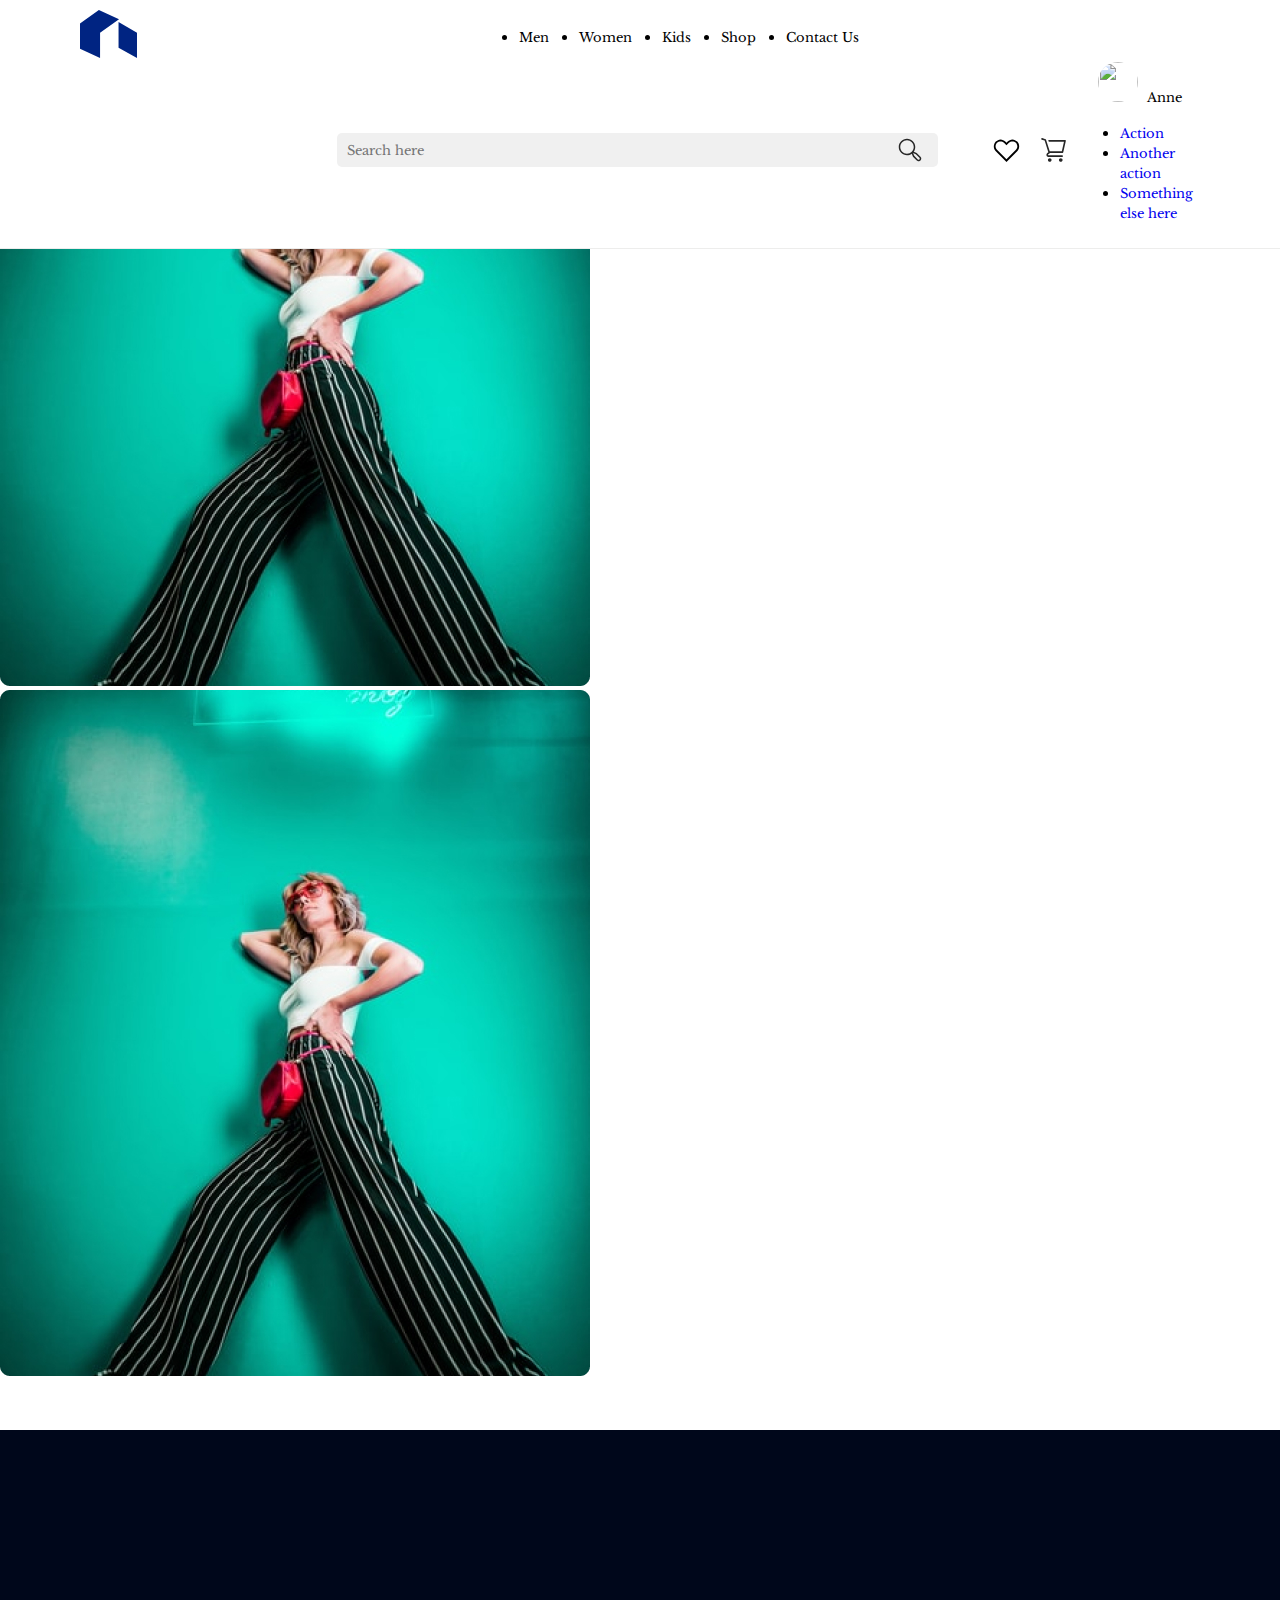
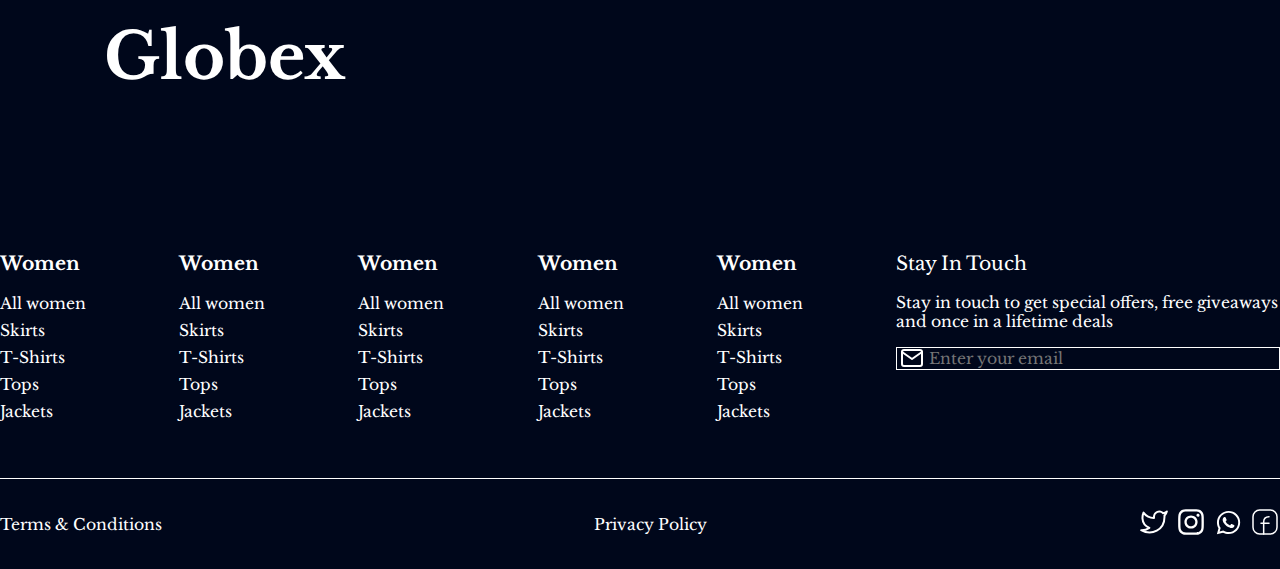
==== product-detail.html @ e5cd218c "product-details" ====
<!DOCTYPE html>
<html lang="en">

<head>
    <meta charset="UTF-8">
    <meta name="viewport" content="width=device-width, initial-scale=1.0">
    <title>K E-Commerce</title>
    <link rel="shortcut icon" href="" type="image/x-icon">
    <link rel="stylesheet" href="assets/css/style.css">
    <link href="https://cdn.jsdelivr.net/npm/bootstrap@5.0.2/dist/css/bootstrap.min.css" rel="stylesheet"
        integrity="sha384-EVSTQN3/azprG1Anm3QDgpJLIm9Nao0Yz1ztcQTwFspd3yD65VohhpuuCOmLASjC" crossorigin="anonymous">
    <link rel="stylesheet" href="https://cdn.jsdelivr.net/npm/swiper@11/swiper-bundle.min.css" />
</head>

<body>

    <!-- WRAPPER -->
    <div class="wrapper" id="wrapper">
        <!-- NAVBAR -->
        <header class="header">
            <div class="container-fluid">
                <div class="row">
                    <!-- LEFT COL -->
                    <div class="col-6 col-md-6 left-col">
                        <a href="/" class="logo">
                            <img src="assets/images/Logo.svg" alt="">
                        </a>
                        <nav class="navigation">
                            <ul class="navbar-nav">
                                <li class="nav-item">
                                    <a href="" class="nav-link active">Men</a>
                                </li>
                                <li class="nav-item">
                                    <a href="" class="nav-link active">Women</a>
                                </li>
                                <li class="nav-item">
                                    <a href="" class="nav-link active">Kids</a>
                                </li>
                                <li class="nav-item">
                                    <a href="" class="nav-link active">Shop</a>
                                </li>
                                <li class="nav-item">
                                    <a href="" class="nav-link active">Contact Us</a>
                                </li>
                            </ul>
                        </nav>
                    </div>

                    <!-- RIGHT COL -->
                    <div class="col-6 col-md-6 right-col">
                        <!-- SEARCH -->
                        <div class="search-panel">
                            <div class="input-box">
                                <input type="search" placeholder="Search here" name="search" id="search">
                                <button class="btn-search">
                                    <img src="assets/images/Search-icon.svg" class="img-fluid w-100" alt="">
                                </button>
                            </div>
                        </div>

                        <div class="account-nav">
                            <button class="wishlist-btn">
                                <img src="assets/images/Heart-icon.svg" class="img-fluid w-100" alt="">
                            </button>
                            <button class="cart-btn">
                                <img src="assets/images/Cart-icon.svg" class="img-fluid w-100" alt="">
                            </button>
                            <div class="dropdown">
                                <button class="btn btn-secondary dropdown-toggle" type="button" id="dropdownMenuButton1"
                                    data-bs-toggle="dropdown" aria-expanded="false">
                                    <img src="https://i.pravatar.cc/300" class="img-fluid" alt="">
                                    <span>Anne</span>
                                </button>
                                <ul class="dropdown-menu" aria-labelledby="dropdownMenuButton1">
                                    <li><a class="dropdown-item" href="#">Action</a></li>
                                    <li><a class="dropdown-item" href="#">Another action</a></li>
                                    <li><a class="dropdown-item" href="#">Something else here</a></li>
                                </ul>
                            </div>
                        </div>
                    </div>
                </div>
            </div>
        </header>     

        <!-- PRODUCT SECTION -->
         <section class="product-info page-section">
            <div class="container-fluid">
                <div class="row product-row">
                    <div class="col-md-6 grid-col">
                      <div class="row">
                        <div class="col-md-1">
                            <div class="product-image-slider swiper">
                                <div class="swiper-wrapper">
                                    <!-- SLIDES -->
                                     <div class="swiper-slide">
                                        <img src="assets/images/grid5.jpg" alt="">
                                     </div>
                                     <!-- SLIDES -->
                                     <div class="swiper-slide">
                                        <img src="assets/images/grid5.jpg" alt="">
                                     </div>
                                     <!-- SLIDES -->
                                     <div class="swiper-slide">
                                        <img src="assets/images/grid5.jpg" alt="">
                                     </div>
                                     <!-- SLIDES -->
                                     <div class="swiper-slide">
                                        <img src="assets/images/grid5.jpg" alt="">
                                     </div>
                                     <!-- SLIDES -->
                                     <div class="swiper-slide">
                                        <img src="assets/images/grid5.jpg" alt="">
                                     </div>
                                     
                                </div>
                            </div>
                        </div>
                        <div class="col-md-11">
                            
                            <div class="preview-image">
                                <img src="assets/images/grid5.jpg" alt="">
                            </div> 
                        </div>
                      </div>
                    </div>
                    <div class="col-md-6 product-disc">
                        
                    </div>
                </div>
            </div>
         </section>

        <!-- FOOTER -->
        <footer class="footer">
        <div class="container-fluid">
            <div class="row logo-row">
                <div class="logo-block">
                    <img src="assets/images/logo.svg" alt="" class="logo" >
                    <h5 class="brand-name">
                        Globex
                    </h5>
                </div>
            </div>
            <div class="row footer-menu">
                <!-- MENU ITEM -->
                <div class="menu-item">
                    <p class="third__heading">
                        Women
                    </p>
                    <ul class="menu-list">
                        <li><a href="" class="menu-link para">All women</a></li>
                        <li><a href="" class="menu-link para">Skirts</a></li>
                        <li><a href="" class="menu-link para">T-Shirts</a></li>
                        <li><a href="" class="menu-link para">Tops</a></li>
                        <li><a href="" class="menu-link para">Jackets</a></li>
                    </ul>
                </div>
                <!-- MENU ITEM -->
                <div class="menu-item">
                    <p class="third__heading">
                        Women
                    </p>
                    <ul class="menu-list">
                        <li><a href="" class="menu-link para">All women</a></li>
                        <li><a href="" class="menu-link para">Skirts</a></li>
                        <li><a href="" class="menu-link para">T-Shirts</a></li>
                        <li><a href="" class="menu-link para">Tops</a></li>
                        <li><a href="" class="menu-link para">Jackets</a></li>
                    </ul>
                </div>
                <!-- MENU ITEM -->
                <div class="menu-item">
                    <p class="third__heading">
                        Women
                    </p>
                    <ul class="menu-list">
                        <li><a href="" class="menu-link para">All women</a></li>
                        <li><a href="" class="menu-link para">Skirts</a></li>
                        <li><a href="" class="menu-link para">T-Shirts</a></li>
                        <li><a href="" class="menu-link para">Tops</a></li>
                        <li><a href="" class="menu-link para">Jackets</a></li>
                    </ul>
                </div>
                <!-- MENU ITEM -->
                <div class="menu-item">
                    <p class="third__heading">
                        Women
                    </p>
                    <ul class="menu-list">
                        <li><a href="" class="menu-link para">All women</a></li>
                        <li><a href="" class="menu-link para">Skirts</a></li>
                        <li><a href="" class="menu-link para">T-Shirts</a></li>
                        <li><a href="" class="menu-link para">Tops</a></li>
                        <li><a href="" class="menu-link para">Jackets</a></li>
                    </ul>
                </div>
                <!-- MENU ITEM -->
                <div class="menu-item">
                    <p class="third__heading">
                        Women
                    </p>
                    <ul class="menu-list">
                        <li><a href="" class="menu-link para">All women</a></li>
                        <li><a href="" class="menu-link para">Skirts</a></li>
                        <li><a href="" class="menu-link para">T-Shirts</a></li>
                        <li><a href="" class="menu-link para">Tops</a></li>
                        <li><a href="" class="menu-link para">Jackets</a></li>
                    </ul>
                </div>
                <!-- MENU ITEM -->
                <div class="get-in-touch">
                    <p class="third__heading">Stay In Touch</p>
                    <p class="para">Stay in touch to get special offers, free giveaways and once in a lifetime deals</p>
                    <form id="subscribe" class="subscribe">
                        <div class="form-group">
                            <div class="icon">
                                <svg width="22" height="18" viewBox="0 0 22 18" fill="none" xmlns="http://www.w3.org/2000/svg">
                                    <path d="M3 1H19C20.1 1 21 1.9 21 3V15C21 16.1 20.1 17 19 17H3C1.9 17 1 16.1 1 15V3C1 1.9 1.9 1 3 1Z" stroke="white" stroke-width="2" stroke-linecap="round" stroke-linejoin="round"/>
                                    <path d="M21 3L11 10L1 3" stroke="white" stroke-width="2" stroke-linecap="round" stroke-linejoin="round"/>
                                </svg>                                        
                            </div>
                            <input type="email" name="email" class="form-control" id="email" placeholder="Enter your email">
                        </div>
                    </form>
                </div>
            </div>

            <!-- SUB FOOTER -->
            <div class="row sub_footer">
                <div class="col-md-8 offset-md-2">
                    <p class="para"><a href="http://" target="_blank" rel="noopener noreferrer">Terms & Conditions</a></p>
                    <p class="para"><a href="http://" target="_blank" rel="noopener noreferrer">Privacy Policy</a></p>
                    <ul class="social-links">
                        <li>
                            <a href="">
                                <img src="assets/images/facebook.svg" alt="">
                            </a>
                        </li>
                        <li>
                            <a href="">
                                <img src="assets/images/instagram.svg" alt="">
                            </a>
                        </li>
                        <li>
                            <a href="">
                                <img src="assets/images/whatsapp.svg" alt="">
                            </a>
                        </li>
                        <li>
                            <a href="">
                                <img src="assets/images/twitter.svg" alt="">
                            </a>
                        </li>
                    </ul>
                </div>
            </div>
        </div>
        </footer>


    </div>

</body>
<script src="https://code.jquery.com/jquery-3.7.1.js" integrity="sha256-eKhayi8LEQwp4NKxN+CfCh+3qOVUtJn3QNZ0TciWLP4="
    crossorigin="anonymous"></script>
<script src="https://cdn.jsdelivr.net/npm/bootstrap@5.0.2/dist/js/bootstrap.bundle.min.js"
    integrity="sha384-MrcW6ZMFYlzcLA8Nl+NtUVF0sA7MsXsP1UyJoMp4YLEuNSfAP+JcXn/tWtIaxVXM"
    crossorigin="anonymous"></script>
<script src="https://cdn.jsdelivr.net/npm/swiper@11/swiper-bundle.min.js"></script>
<script src="assets/js/app.js"></script>

</html>
---- assets/css/style.css ----
@import url("https://fonts.googleapis.com/css2?family=Libre+Baskerville:ital,wght@0,400;0,700;1,400&family=Playfair+Display:ital,wght@0,400..900;1,400..900&display=swap");
:root {
  font-size: 100%;
  --step--2: clamp(0.5208rem, 0.4681rem + 0.2635vw, 0.8898rem);
  --step--1: clamp(0.625rem, 0.5618rem + 0.3162vw, 1.0677rem);
  --step-0: clamp(0.75rem, 0.6741rem + 0.3795vw, 1.2813rem);
  --step-1: clamp(0.9rem, 0.8089rem + 0.4554vw, 1.5375rem);
  --step-2: clamp(1.08rem, 0.9707rem + 0.5464vw, 1.845rem);
  --step-3: clamp(1.296rem, 1.1649rem + 0.6557vw, 2.214rem);
  --step-4: clamp(1.5552rem, 1.3978rem + 0.7869vw, 2.6568rem);
  --step-5: clamp(1.8662rem, 1.6774rem + 0.9442vw, 3.1882rem);
}

.btn-primary {
  background-color: transparent !important;
  border: 1px solid #000 !important;
  padding: 5px 15px !important;
  border-radius: 5px !important;
  margin-top: 30px !important;
  color: #000 !important;
  transition: all 0.3s ease-in-out !important;
}
.btn-primary:hover {
  background-color: #000 !important;
  color: #fff !important;
}

.heading {
  font-family: "Libre Baskerville", system-ui;
  font-size: var(--step-5);
}

.sub__heading {
  font-family: "Libre Baskerville", system-ui;
  font-size: var(--step-4);
}

.third__heading {
  font-family: "Libre Baskerville", system-ui;
  font-size: var(--step-1);
}

.para {
  font-family: "Libre Baskerville", system-ui;
  font-size: var(--step-0);
}

.small {
  font-family: "Libre Baskerville", system-ui;
  font-size: var(--step--2);
}

a {
  text-decoration: none;
}
a:hover {
  text-decoration: none;
}

button:focus {
  outline: none;
  box-shadow: none;
}

* {
  box-sizing: border-box;
}

body,
html {
  margin: 0;
  padding: 0;
  font-family: "Libre Baskerville", system-ui;
}

.wrapper {
  width: 100%;
}

.header {
  padding: 10px 5rem;
  border-bottom: 1px solid #ededec;
  position: fixed;
  top: 0;
  left: 0;
  z-index: 999999;
  width: 100%;
  background-color: #fff;
}
@media screen and (max-width: 768px) {
  .header {
    padding: 10px 0;
  }
}
.header .container-fluid .left-col {
  display: flex;
  align-items: center;
}
.header .container-fluid .left-col .logo {
  width: 57px;
  height: auto;
}
.header .container-fluid .left-col .navigation {
  width: 100%;
}
@media screen and (max-width: 1024px) {
  .header .container-fluid .left-col .navigation {
    display: none;
  }
}
.header .container-fluid .left-col .navigation .navbar-nav {
  display: flex;
  align-items: center;
  flex-direction: row;
  width: 100%;
  justify-content: center;
}
.header .container-fluid .left-col .navigation .navbar-nav .nav-item {
  text-align: center;
  margin: 0 15px;
}
.header .container-fluid .left-col .navigation .navbar-nav .nav-item .nav-link {
  color: #000;
  font-family: "Libre Baskerville", system-ui;
  font-size: var(--step--1);
  white-space: nowrap;
}
.header .container-fluid .right-col {
  display: flex;
  align-items: center;
  justify-content: flex-end;
}
.header .container-fluid .right-col .search-panel {
  display: flex;
  align-items: center;
  width: 100%;
  justify-content: flex-end;
  margin-right: 3rem;
}
@media screen and (max-width: 1024px) {
  .header .container-fluid .right-col .search-panel {
    display: none;
  }
}
.header .container-fluid .right-col .search-panel .input-box {
  display: flex;
  align-items: center;
  width: 70%;
  background-color: #F0F0F0;
  border: none;
  padding-right: 7px;
  border-radius: 5px;
}
.header .container-fluid .right-col .search-panel .input-box input[type=search] {
  height: auto;
  width: 100%;
  background-color: transparent;
  border: none;
  padding-left: 10px;
  font-family: "Libre Baskerville", system-ui;
  font-size: var(--step--1);
}
.header .container-fluid .right-col .search-panel .input-box input[type=search]:focus {
  outline: none;
  box-shadow: none;
}
.header .container-fluid .right-col .search-panel .input-box .btn-search {
  width: 40px;
  background-color: transparent;
  border: none;
  padding: 0;
  padding: 5px;
  display: flex;
  align-items: center;
}
.header .container-fluid .right-col .account-nav {
  display: flex;
  align-items: center;
  -moz-column-gap: 7px;
       column-gap: 7px;
}
.header .container-fluid .right-col .account-nav .wishlist-btn {
  display: flex;
  align-items: center;
  justify-content: center;
  background-color: transparent;
  border: none;
  width: 40px;
}
.header .container-fluid .right-col .account-nav .wishlist-btn img {
  width: 40px !important;
}
.header .container-fluid .right-col .account-nav .cart-btn {
  display: flex;
  align-items: center;
  justify-content: center;
  background-color: transparent;
  border: none;
  width: 40px;
}
.header .container-fluid .right-col .account-nav .cart-btn img {
  width: 40px !important;
}
.header .container-fluid .right-col .account-nav .dropdown .btn-secondary {
  background-color: transparent;
  padding: 0;
  min-width: 120px;
  border: none;
}
.header .container-fluid .right-col .account-nav .dropdown .btn-secondary:focus {
  outline: none;
  box-shadow: none;
}
.header .container-fluid .right-col .account-nav .dropdown .btn-secondary img {
  width: 40px;
  height: 40px;
  border-radius: 100%;
  margin-right: 5px;
}
.header .container-fluid .right-col .account-nav .dropdown .btn-secondary::after {
  color: #000;
}
.header .container-fluid .right-col .account-nav .dropdown .btn-secondary span {
  color: #000;
  font-family: "Libre Baskerville", system-ui;
  font-size: var(--step--1);
}
.header .container-fluid .right-col .account-nav .dropdown .dropdown-menu li .dropdown-item {
  font-family: "Libre Baskerville", system-ui;
  font-size: var(--step--1);
}
.header .container-fluid .right-col .account-nav .dropdown .dropdown-menu li .dropdown-item:hover {
  background-color: rgba(0, 0, 0, 0.1);
}
.header .container-fluid .right-col .account-nav .dropdown .dropdown-menu li .dropdown-item:focus {
  background-color: rgba(0, 0, 0, 0.1);
  color: #000;
}

.page-section {
  width: 100%;
  overflow-x: hidden;
}

.hero-banner {
  background-color: #fff;
  height: 100vh;
}
.hero-banner .row,
.hero-banner .col-12 {
  height: 100%;
}
.hero-banner .swiper {
  width: 100%;
  height: 100%;
  overflow: hidden;
}
.hero-banner .swiper .swiper-slide {
  width: 100%;
  height: 100%;
  display: flex;
  align-items: center;
  justify-content: center;
}
.hero-banner .hero-slider .swiper-slide {
  height: 95%;
}
@media screen and (max-width: 992px) {
  .hero-banner .hero-slider .swiper-slide {
    height: 50%;
  }
}
.hero-banner .hero-slider .swiper-slide .row {
  width: 100%;
}
.hero-banner .hero-slider .swiper-slide .left-col {
  padding: 0;
}
.hero-banner .hero-slider .swiper-slide .left-col img {
  width: 100%;
  height: 100%;
  -o-object-fit: cover;
     object-fit: cover;
  -o-object-position: center;
     object-position: center;
}
.hero-banner .hero-slider .swiper-slide .right-col {
  display: flex;
  align-items: center;
  justify-content: center;
  padding: 0;
  background-image: url("../images/hero-texture.jpg");
  background-size: cover;
  background-repeat: no-repeat;
}
.hero-banner .hero-slider .swiper-slide .right-col .content {
  text-align: center;
}
.hero-banner .hero-slider .swiper-slide .right-col .content h1 {
  font-size: calc(var(--step-5) * 2.5);
  font-family: "Playfair Display", system-ui;
  font-weight: bold;
}
.hero-banner .hero-slider .swiper-slide .right-col .content .explore-btn {
  background-color: transparent;
  border: 1px solid #000;
  padding: 5px 15px;
  border-radius: 5px;
  margin-top: 30px;
}
.hero-banner .hero-slider .swiper-pagination .swiper-pagination-bullet {
  opacity: 0.4;
}
.hero-banner .hero-slider .swiper-pagination .swiper-pagination-bullet-active {
  opacity: 1;
  background: #00071B;
  transform: scale(1.2);
}

.card-block-01,
.card-block-02,
.card-block-03,
.card-block-04,
.card-block-05 {
  width: 100%;
  max-width: 100%;
  overflow: hidden;
  border-radius: 10px;
  box-shadow: 0px 5px 12px 0px rgba(0, 0, 0, 0.28);
}
.card-block-01 .image-block,
.card-block-02 .image-block,
.card-block-03 .image-block,
.card-block-04 .image-block,
.card-block-05 .image-block {
  width: 100%;
  height: 250px;
  overflow: hidden;
  border-top-left-radius: 10px;
  border-top-right-radius: 10px;
}
.card-block-01 .image-block img,
.card-block-02 .image-block img,
.card-block-03 .image-block img,
.card-block-04 .image-block img,
.card-block-05 .image-block img {
  width: 100%;
  height: 100%;
  -o-object-fit: cover;
     object-fit: cover;
  -o-object-position: top;
     object-position: top;
}
.card-block-01 .content-block,
.card-block-02 .content-block,
.card-block-03 .content-block,
.card-block-04 .content-block,
.card-block-05 .content-block {
  background: #fff;
  padding: 15px 20px;
}
.card-block-01 .content-block .third__heading,
.card-block-02 .content-block .third__heading,
.card-block-03 .content-block .third__heading,
.card-block-04 .content-block .third__heading,
.card-block-05 .content-block .third__heading {
  margin: 0;
  margin-bottom: 10px;
}
.card-block-01 .content-block .price-body,
.card-block-02 .content-block .price-body,
.card-block-03 .content-block .price-body,
.card-block-04 .content-block .price-body,
.card-block-05 .content-block .price-body {
  display: flex;
  align-items: center;
  margin-bottom: 10px;
}
.card-block-01 .content-block .price-body p,
.card-block-02 .content-block .price-body p,
.card-block-03 .content-block .price-body p,
.card-block-04 .content-block .price-body p,
.card-block-05 .content-block .price-body p {
  margin: 0;
}
.card-block-01 .content-block .price-body .rating,
.card-block-02 .content-block .price-body .rating,
.card-block-03 .content-block .price-body .rating,
.card-block-04 .content-block .price-body .rating,
.card-block-05 .content-block .price-body .rating {
  margin-left: 20px;
  color: rgba(0, 0, 0, 0.5);
}
.card-block-01 .content-block .price-body .rating span:nth-child(2),
.card-block-02 .content-block .price-body .rating span:nth-child(2),
.card-block-03 .content-block .price-body .rating span:nth-child(2),
.card-block-04 .content-block .price-body .rating span:nth-child(2),
.card-block-05 .content-block .price-body .rating span:nth-child(2) {
  display: flex;
  align-items: center;
  margin-left: 2px;
}
.card-block-01 .content-block .price-body .rating span:nth-child(2) img,
.card-block-02 .content-block .price-body .rating span:nth-child(2) img,
.card-block-03 .content-block .price-body .rating span:nth-child(2) img,
.card-block-04 .content-block .price-body .rating span:nth-child(2) img,
.card-block-05 .content-block .price-body .rating span:nth-child(2) img {
  width: 0.7rem;
}
.card-block-01 .content-block .price del,
.card-block-02 .content-block .price del,
.card-block-03 .content-block .price del,
.card-block-04 .content-block .price del,
.card-block-05 .content-block .price del {
  color: rgba(0, 0, 0, 0.5);
}
.card-block-01 .content-block .price .third__heading,
.card-block-02 .content-block .price .third__heading,
.card-block-03 .content-block .price .third__heading,
.card-block-04 .content-block .price .third__heading,
.card-block-05 .content-block .price .third__heading {
  margin: 0;
  margin-right: 20px;
}

.card-block-02 .content-block {
  background: #fff;
  padding: 15px 20px;
  text-align: center;
  padding-top: 25px;
}
.card-block-02 .content-block .deals-logo {
  width: 150px;
  margin-bottom: 25px;
}
.card-block-02 .content-block .sub__heading {
  margin-bottom: 10px;
}

.card-block-03 {
  display: flex;
  flex-direction: row-reverse;
  max-height: 500px;
}
.card-block-03 .image-block {
  width: 50%;
  border-radius: 0;
  height: 100%;
}
.card-block-03 .content-block {
  background: #fff;
  padding: 15px 20px;
  text-align: center;
  padding-top: 25px;
  width: 50%;
  display: flex;
  align-items: center;
  justify-content: center;
  flex-direction: column;
}
.card-block-03 .content-block .deals-logo {
  width: 180px;
  margin-bottom: 45px;
}
.card-block-03 .content-block .explore-btn {
  background-color: transparent;
  border: 1px solid #000;
  padding: 5px 15px;
  border-radius: 5px;
  margin-top: 15px;
}

.card-block-04 {
  padding: 20px;
}
.card-block-04 .image-block {
  width: 100%;
  text-align: center;
  height: auto;
  padding: 30px 0 20px;
}
.card-block-04 .image-block img {
  width: 120px;
  height: 120px;
  border-radius: 100%;
  margin: 0 auto;
}
.card-block-04 .rating-block {
  width: 100%;
  display: flex;
  align-items: center;
  justify-content: center;
  font-size: var(--step-0);
  margin-bottom: 20px;
}
.card-block-04 .rating-block img {
  width: 15px;
  filter: brightness(0);
  margin: 0 3px;
}
.card-block-04 .rating-block span {
  margin-left: 10px;
}

.card-block-05 {
  display: flex;
  max-height: 500px;
  border-radius: 0;
  transform: scale(1) !important;
}
.card-block-05 .image-block {
  width: 60%;
  border-radius: 0;
  height: auto;
}
.card-block-05 .image-block img {
  height: 100%;
  border-radius: 0;
}
.card-block-05 .content-block {
  background: #fff;
  padding: 15px 20px;
  text-align: left;
  padding-top: 25px;
  width: 40%;
  display: flex;
  align-items: flex-start;
  justify-content: center;
  flex-direction: column;
}

.trending-slider-section {
  padding: 50px 0;
}
.trending-slider-section .row:first-child {
  margin-bottom: 20px;
}
.trending-slider-section .trending-slider {
  padding-bottom: 30px;
}
.trending-slider-section .trending-slider .swiper-slide {
  overflow: visible;
}

.deals-slider-section {
  padding: 50px 0;
}
.deals-slider-section .row:first-child {
  margin-bottom: 20px;
}
.deals-slider-section .deals-slider {
  padding-bottom: 30px;
}
.deals-slider-section .deals-slider .swiper-slide {
  overflow: visible;
}

.offers-slider-section {
  padding: 50px 0;
}
.offers-slider-section .row:first-child {
  margin-bottom: 20px;
}
.offers-slider-section .offers-slider {
  padding-bottom: 30px;
}
.offers-slider-section .offers-slider .swiper-slide {
  overflow: visible;
}
.offers-slider-section .offers-slider .swiper-slide .card-block-03 {
  transform-origin: center;
  transform: scale(0.9);
  transition: "all" 0.3s ease-in-out;
  -webkit-transition: "all" 0.3s ease-in-out;
  -moz-transition: "all" 0.3s ease-in-out;
}
.offers-slider-section .offers-slider .swiper-slide-active .card-block-03 {
  transform-origin: center;
  transform: scale(1);
}

.brand-show .brand-show-container {
  position: relative;
  overflow: hidden;
}
.brand-show .brand-show-container .overlay-content {
  width: 100%;
  height: 100%;
  position: absolute;
  z-index: 33;
  left: 0;
  top: 0;
  background-color: rgba(0, 0, 0, 0.65);
  display: flex;
  justify-content: center;
  align-items: center;
  flex-direction: column;
}
.brand-show .brand-show-container .overlay-content h2 {
  color: #fff;
}
.brand-show .brand-show-container .overlay-content h2:first-child {
  font-size: calc(var(--step-5) * 2);
  margin-bottom: calc(var(--step-5) * 1.5);
}
.brand-show .brand-show-container .overlay-content h2:nth-child(2) {
  margin-bottom: 20px;
}
.brand-show .brand-show-container .overlay-content h2:nth-child(3) {
  margin-bottom: 20px;
}
.brand-show .brand-show-container .overlay-content .explore-btn {
  background-color: transparent;
  border: 1px solid #fff;
  padding: 5px 15px;
  border-radius: 5px;
  margin-top: 15px;
  color: #fff;
}

.shop-by-category {
  padding: 50px 0;
}
.shop-by-category .row:first-child {
  margin-bottom: 20px;
}
.shop-by-category .shop-category {
  display: grid;
  gap: 10px;
  grid-template-columns: repeat(6, 1fr);
  grid-template-rows: repeat(2, 250px);
}
@media screen and (max-width: 768px) {
  .shop-by-category .shop-category {
    grid-template-columns: repeat(2, 1fr);
    grid-template-rows: repeat(3, 250px);
  }
}
.shop-by-category .shop-category .image-grid {
  border-radius: 0.5rem;
  overflow: hidden;
  position: relative;
}
.shop-by-category .shop-category .image-grid .overlay-block {
  background-color: rgba(0, 0, 0, 0.4);
  position: absolute;
  z-index: 44;
  width: 100%;
  height: 100%;
  padding: 20px;
  opacity: 0;
  transition: all 0.3s ease-in-out;
  -webkit-transition: all 0.3s ease-in-out;
  -moz-transition: all 0.3s ease-in-out;
}
.shop-by-category .shop-category .image-grid .overlay-block .third__heading {
  margin: 0;
  color: #fff;
}
.shop-by-category .shop-category .image-grid .overlay-block p.para {
  display: flex;
  align-items: center;
  color: #fff;
}
.shop-by-category .shop-category .image-grid .overlay-block p.para .arrow {
  width: 13px;
  background-color: #fff;
  height: 1px;
  border-radius: 5px;
  margin-left: 10px;
  position: relative;
}
.shop-by-category .shop-category .image-grid .overlay-block p.para .arrow::after {
  content: "";
  position: absolute;
  width: 7px;
  height: 7px;
  border: 1px solid #fff;
  right: 0;
  top: -3.5px;
  transform: rotate(45deg);
  border-left: none;
  border-bottom: none;
}
.shop-by-category .shop-category .image-grid:hover .overlay-block {
  opacity: 1;
}
.shop-by-category .shop-category .image-grid img {
  width: 100%;
  height: 100%;
  -o-object-fit: cover;
     object-fit: cover;
  transition: all 0.3s ease-in-out;
}
.shop-by-category .shop-category .image-grid img:hover {
  transform: scale(1.2);
  transform-origin: center;
}
.shop-by-category .shop-category .image-block1 {
  grid-column: 1/span 2;
  grid-row: 1/span 2;
}
@media screen and (max-width: 768px) {
  .shop-by-category .shop-category .image-block1 {
    grid-column: 1/span 1;
    grid-row: 1/span 1;
  }
}
.shop-by-category .shop-category .image-block2 {
  grid-column: 5/span 1;
  grid-row: 2/span 1;
}
@media screen and (max-width: 768px) {
  .shop-by-category .shop-category .image-block2 {
    grid-column: 2/span 1;
    grid-row: 1/span 1;
  }
}
.shop-by-category .shop-category .image-block3 {
  grid-column: 5/span 2;
  grid-row: 1/span 1;
}
@media screen and (max-width: 768px) {
  .shop-by-category .shop-category .image-block3 {
    grid-column: 1/span 1;
    grid-row: 2/span 1;
  }
}
.shop-by-category .shop-category .image-block4 {
  grid-column: 3/span 2;
  grid-row: 2/span 1;
}
@media screen and (max-width: 768px) {
  .shop-by-category .shop-category .image-block4 {
    grid-column: 2/span 1;
    grid-row: 2/span 1;
  }
}
.shop-by-category .shop-category .image-block5 {
  grid-column: 3/span 2;
  grid-row: 1/span 1;
}
@media screen and (max-width: 768px) {
  .shop-by-category .shop-category .image-block5 {
    grid-column: 1/span 1;
    grid-row: 3/span 1;
  }
}
.shop-by-category .shop-category .image-block6 {
  grid-column: 6/span 1;
  grid-row: 2/span 1;
}
@media screen and (max-width: 768px) {
  .shop-by-category .shop-category .image-block6 {
    grid-column: 2/span 1;
    grid-row: 3/span 1;
  }
}

.customer-review {
  padding: 50px 0;
}
.customer-review .row:first-child {
  margin-bottom: 20px;
}
.customer-review .review-slider {
  padding-bottom: 30px;
}
.customer-review .review-slider .swiper-slide {
  overflow: visible;
}

.feature-blog {
  padding: 50px 0;
}
.feature-blog .row:first-child {
  margin-bottom: 20px;
}
.feature-blog .blog-slider {
  padding-bottom: 30px;
}
.feature-blog .blog-slider .swiper-slide {
  overflow: visible;
  display: flex;
  align-items: center;
}
.feature-blog .blog-slider .swiper-slide .card-block-05 {
  transform-origin: center;
  transform: scale(0.9);
  transition: "all" 0.3s ease-in-out;
  -webkit-transition: "all" 0.3s ease-in-out;
  -moz-transition: "all" 0.3s ease-in-out;
}
.feature-blog .blog-slider .third__heading {
  color: #000;
}
.feature-blog .blog-slider .para-03 {
  width: 100%;
  color: #000;
  padding-top: 15px;
  border-top: 1px solid #000;
  display: flex;
  align-items: center;
  justify-content: space-between;
}
.feature-blog .blog-slider .para-03 .arrow {
  bottom: 2px;
  width: 13px;
  background-color: #000;
  height: 1px;
  border-radius: 5px;
  margin-left: 10px;
  position: relative;
  display: block;
}
.feature-blog .blog-slider .para-03 .arrow::after {
  content: "";
  position: absolute;
  width: 7px;
  height: 7px;
  border: 1px solid #000;
  right: 0;
  top: -3.5px;
  transform: rotate(45deg);
  border-left: none;
  border-bottom: none;
}
.feature-blog .blog-slider .para-01,
.feature-blog .blog-slider .para-02 {
  color: #848484;
}
.feature-blog .feature-row {
  margin-top: 50px;
  padding: 0;
  display: flex;
  flex-wrap: wrap;
  gap: 15px;
}
.feature-blog .feature-row .col {
  flex: unset;
  width: calc(20% - 15px);
  padding: 20px;
  background-color: #F0F0F0;
  text-align: center;
}
@media screen and (max-width: 992px) {
  .feature-blog .feature-row .col {
    width: calc(33.33% - 15px);
  }
}
@media screen and (max-width: 575px) {
  .feature-blog .feature-row .col {
    width: calc(50% - 15px);
  }
}
.feature-blog .feature-row .col .third__heading {
  font-weight: bold;
}
.feature-blog .feature-row .col .para {
  margin: 0;
}
.feature-blog .feature-row .col img {
  width: 30px;
  margin-bottom: 10px;
}

.about-us {
  padding: 0;
}
.about-us .disc-col .contact {
  display: flex;
  flex-direction: column;
}
.about-us .disc-col .contact .para {
  margin: 0;
  font-weight: bold;
}
.about-us .disc-col .contact a {
  font-weight: normal !important;
  text-decoration: none;
  color: #000;
}
.about-us .img-col img {
  width: 100%;
  height: 100%;
  -o-object-fit: cover;
     object-fit: cover;
  border-radius: 5px;
}

.footer {
  width: 100%;
  padding: 80px 0 0;
  background-color: #00071B;
  margin-top: 50px;
}
.footer .row {
  margin: 0;
}
.footer .logo-block {
  display: flex;
  align-items: center;
  margin-bottom: 30px;
}
.footer .logo-block img {
  width: 84px;
  filter: invert(100) brightness(100);
  margin-right: 20px;
}
.footer .logo-block h5 {
  font-size: 64px;
  color: #fff;
  font-family: "Libre Baskerville", system-ui;
}
.footer .footer-menu {
  display: flex;
  width: 100%;
  flex-wrap: wrap;
}
.footer .footer-menu .menu-item {
  width: 14%;
}
@media screen and (max-width: 992px) {
  .footer .footer-menu .menu-item {
    width: 33.3333333333%;
    margin-bottom: 30px;
  }
}
@media screen and (max-width: 575px) {
  .footer .footer-menu .menu-item {
    width: 50%;
  }
}
.footer .footer-menu .menu-item .third__heading {
  color: #fff;
  font-weight: bold;
}
.footer .footer-menu .menu-item .menu-list {
  display: flex;
  flex-direction: column;
  margin: 0;
  padding: 0;
  list-style: none;
}
.footer .footer-menu .menu-item .menu-list li {
  margin-bottom: 7px;
}
.footer .footer-menu .menu-item .menu-list li .menu-link {
  text-decoration: none;
  color: #fff;
}
.footer .footer-menu .get-in-touch {
  width: 30%;
}
@media screen and (max-width: 575px) {
  .footer .footer-menu .get-in-touch {
    width: 100%;
  }
}
.footer .footer-menu .get-in-touch .third__heading {
  color: #fff;
}
.footer .footer-menu .get-in-touch .para {
  color: #fff;
}
.footer .footer-menu .get-in-touch form .form-group {
  display: flex;
  align-items: center;
  border: 1px solid #fff;
}
.footer .footer-menu .get-in-touch form .form-group .icon {
  width: 30px;
  display: flex;
  align-items: center;
}
.footer .footer-menu .get-in-touch form .form-group .icon svg {
  width: 100%;
}
.footer .footer-menu .get-in-touch form .form-group .form-control {
  border-radius: 0;
  background-color: transparent;
  border: none;
  color: #fff;
  font-family: "Libre Baskerville", system-ui;
  font-size: var(--step-0);
}
.footer .footer-menu .get-in-touch form .form-group .form-control:focus {
  outline: none;
  box-shadow: none;
}
.footer .sub_footer {
  width: 100%;
  margin-top: 50px;
  border-top: 1px solid #fff;
  padding-top: 30px;
  padding-bottom: 30px;
}
.footer .sub_footer .col-md-8 {
  display: flex;
  align-items: center;
  justify-content: space-between;
}
@media screen and (max-width: 575px) {
  .footer .sub_footer .col-md-8 {
    flex-wrap: wrap;
  }
}
.footer .sub_footer .col-md-8 .para {
  margin: 0;
}
@media screen and (max-width: 575px) {
  .footer .sub_footer .col-md-8 .para {
    width: 100%;
    margin-bottom: 10px;
  }
}
.footer .sub_footer .col-md-8 .para a {
  text-decoration: none;
  color: #fff;
}
.footer .sub_footer .col-md-8 .social-links {
  display: flex;
  list-style: none;
  margin: 0;
  padding: 0;
}
.footer .sub_footer .col-md-8 .social-links li {
  margin-right: 7px;
  display: flex;
  align-items: center;
  justify-content: center;
  width: 30px;
}
.footer .sub_footer .col-md-8 .social-links li a img {
  width: 100%;
}
.footer .sub_footer .col-md-8 .social-links li:last-child {
  margin-right: 0;
}

.product-info {
  min-height: 300px;
}/*# sourceMappingURL=style.css.map */
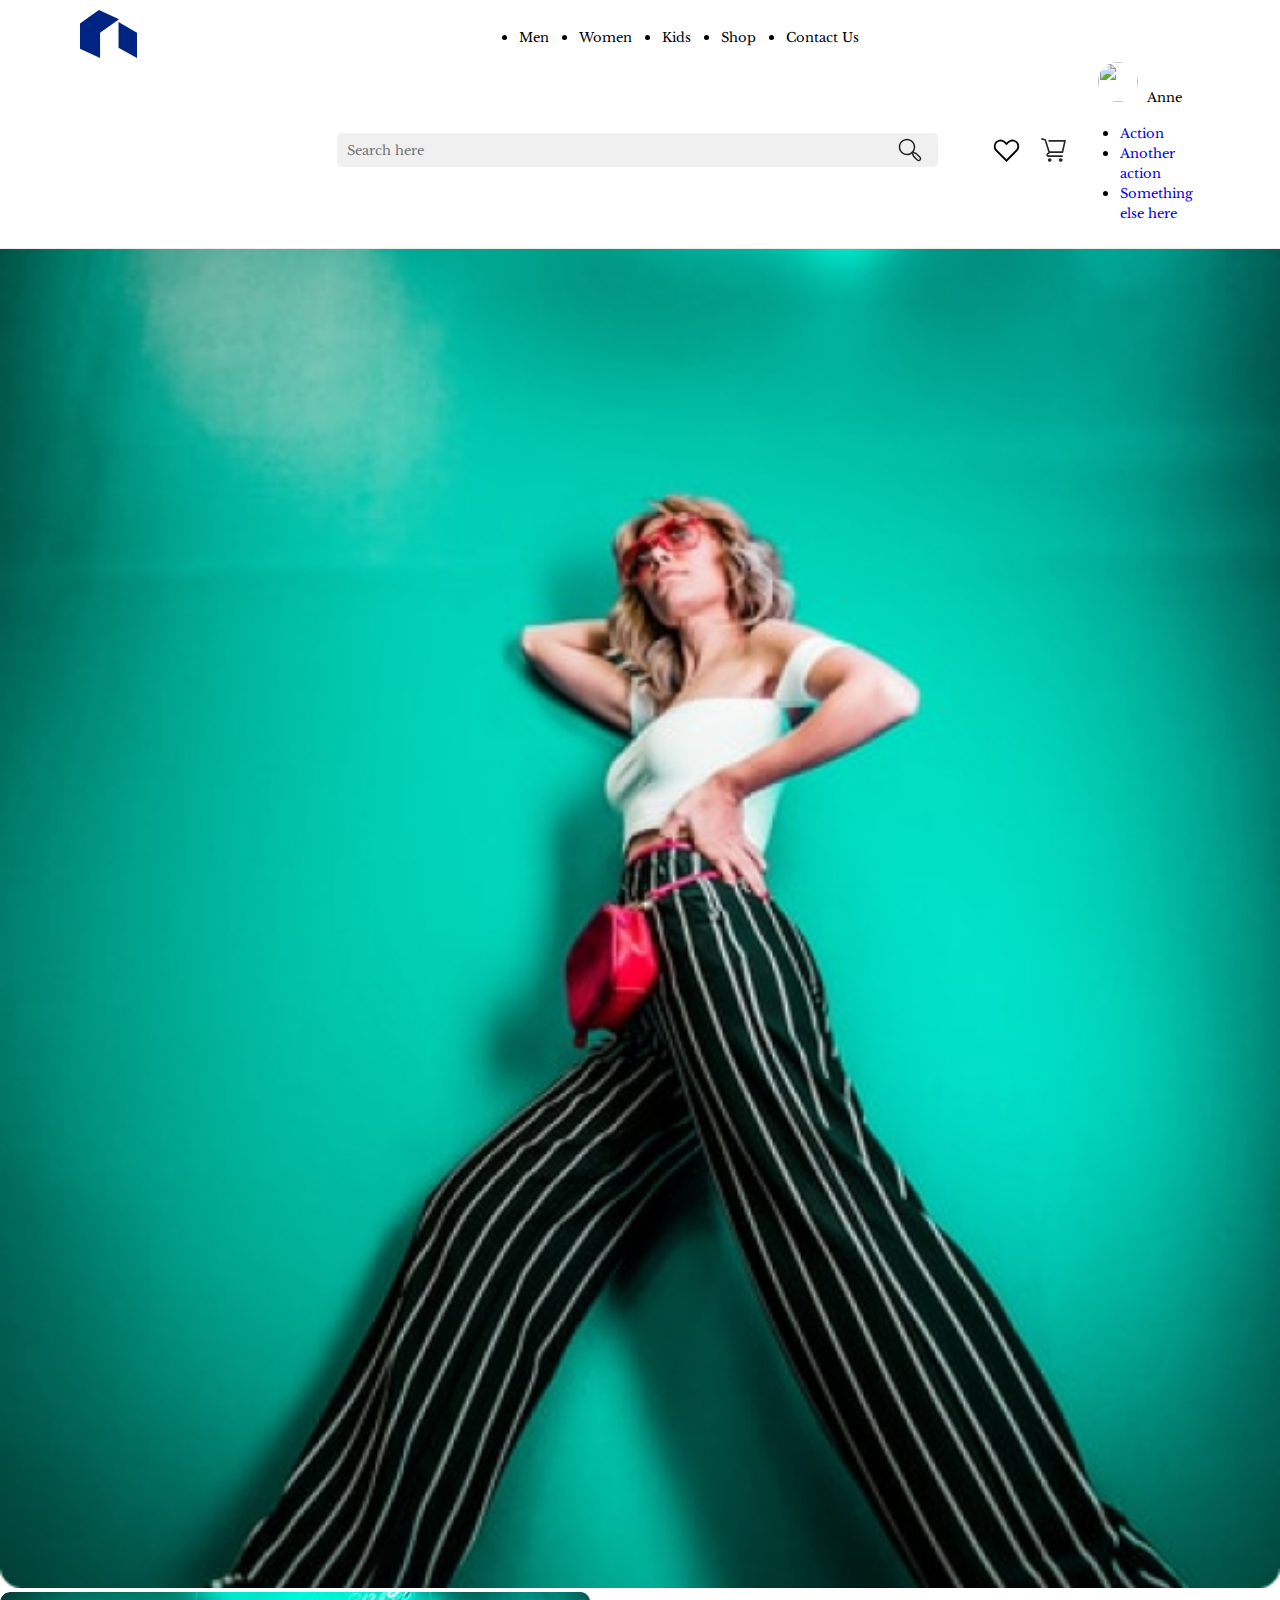
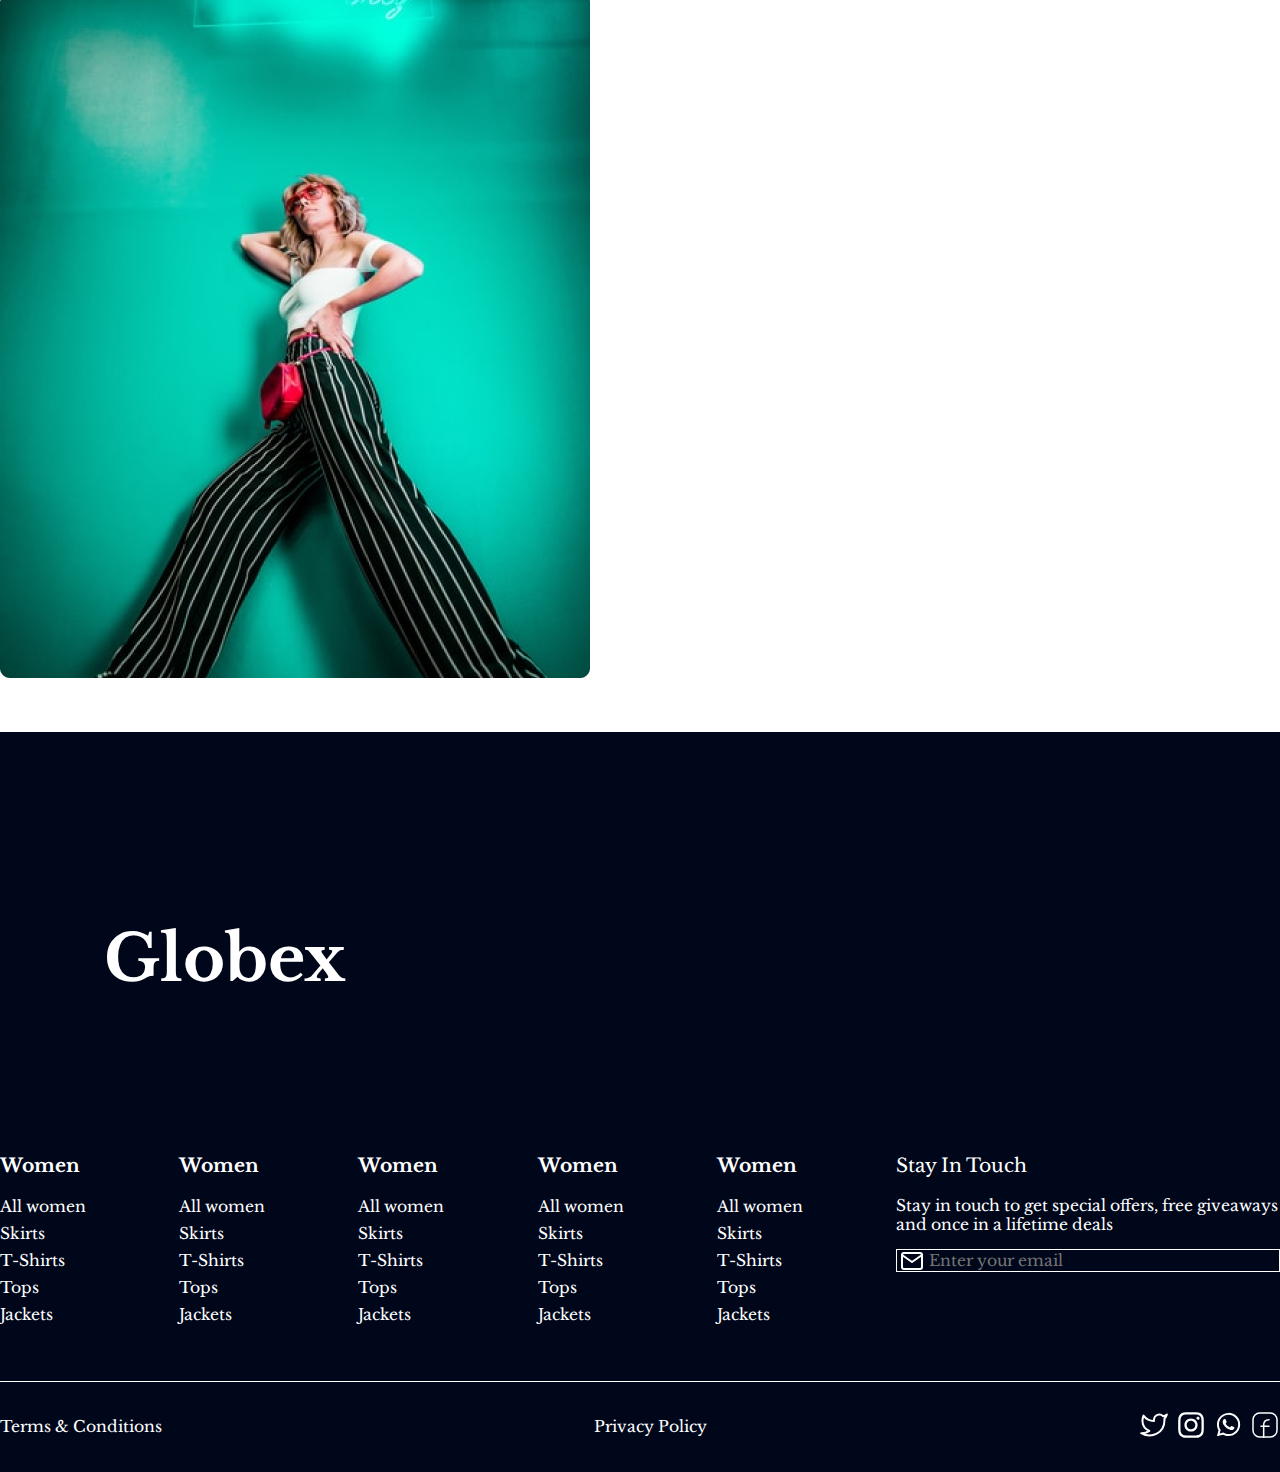
==== commit add4fc79: "added product image slider sltyles" ====
--- a/product-detail.html
+++ b/product-detail.html
@@ -89,7 +89,7 @@
                 <div class="row product-row">
                     <div class="col-md-6 grid-col">
                       <div class="row">
-                        <div class="col-md-1">
+                        <div class="col-md-2">
                             <div class="product-image-slider swiper">
                                 <div class="swiper-wrapper">
                                     <!-- SLIDES -->
@@ -116,8 +116,7 @@
                                 </div>
                             </div>
                         </div>
-                        <div class="col-md-11">
-                            
+                        <div class="col-md-10">                            
                             <div class="preview-image">
                                 <img src="assets/images/grid5.jpg" alt="">
                             </div> 
--- a/assets/css/style.css
+++ b/assets/css/style.css
@@ -1040,4 +1040,19 @@
 
 .product-info {
   min-height: 300px;
+  padding-top: 100px;
+}
+.product-info .product-row .product-image-slider {
+  width: 100%;
+}
+.product-info .product-row .product-image-slider .swiper-slide {
+  overflow: hidden;
+  border-radius: 10px;
+}
+.product-info .product-row .product-image-slider .swiper-slide img {
+  width: 100%;
+}
+.product-info .product-row .preview-image {
+  overflow: hidden;
+  border-radius: 10px;
 }/*# sourceMappingURL=style.css.map */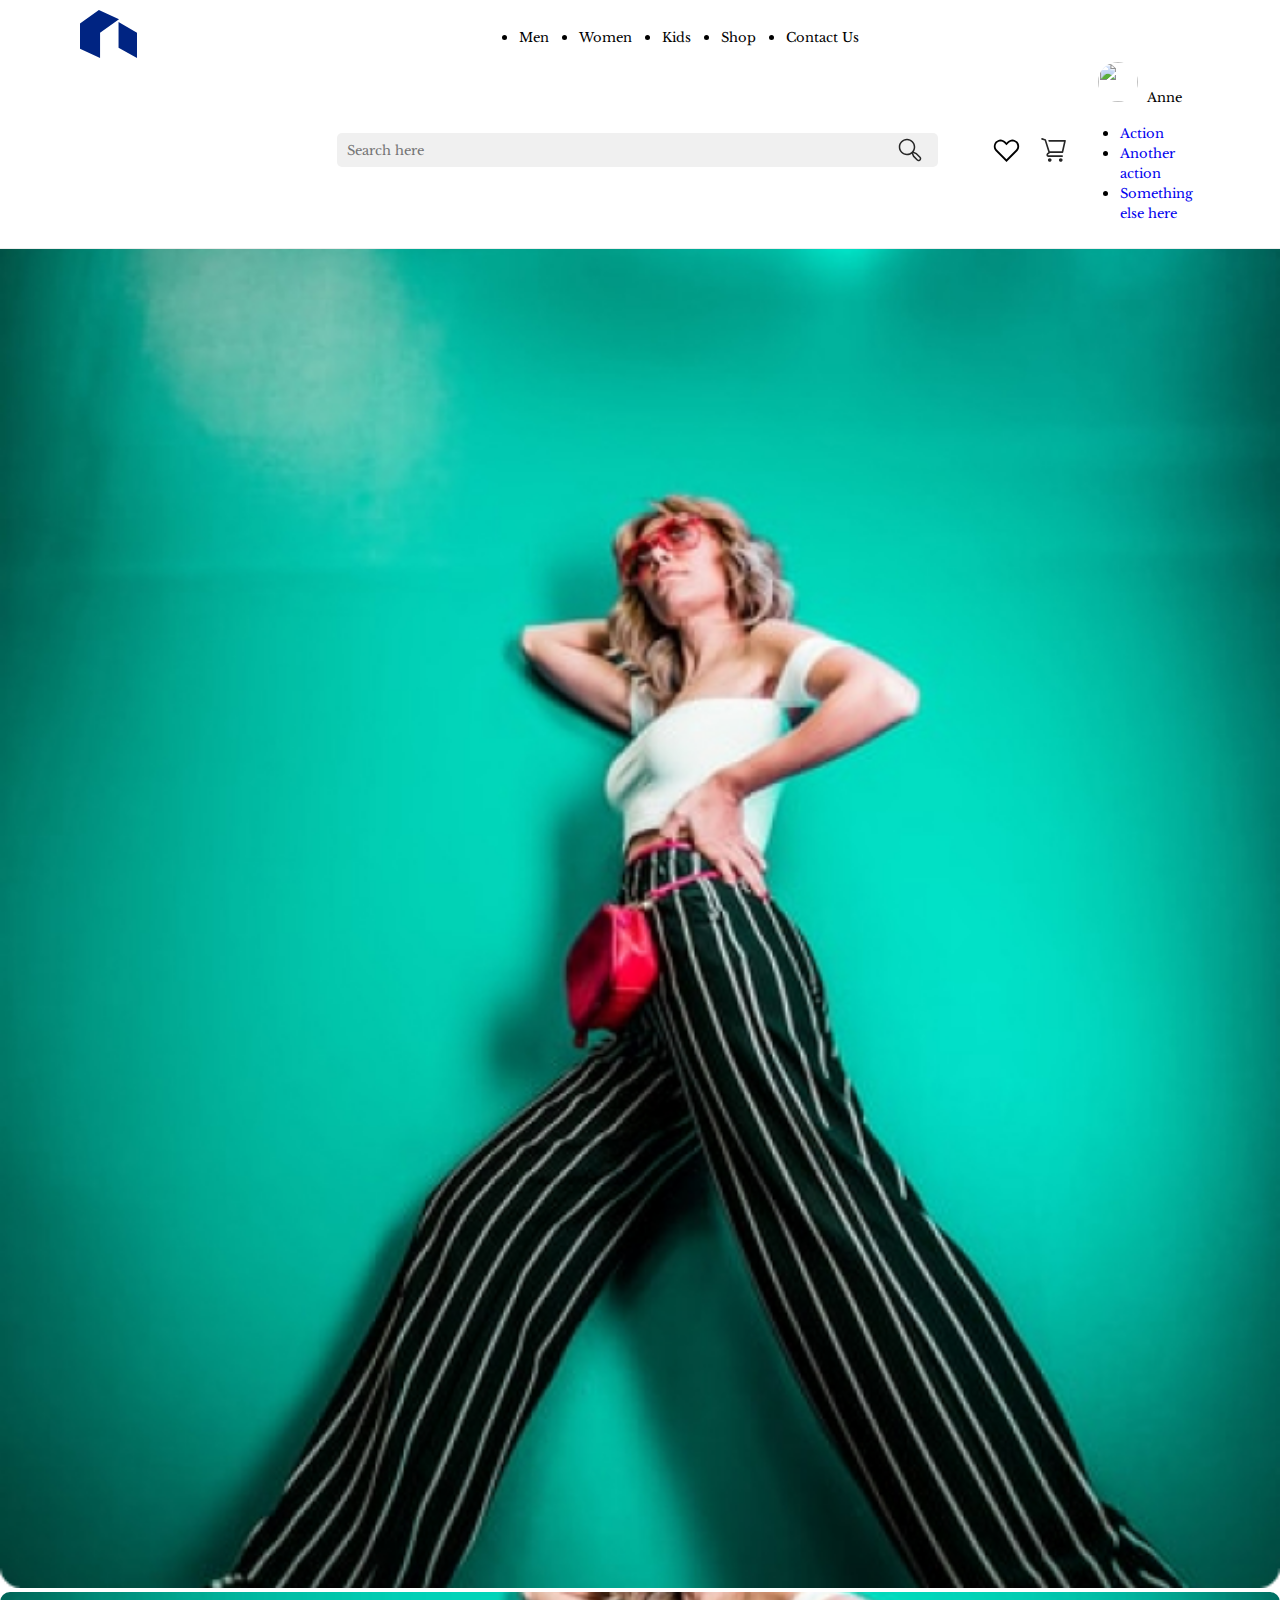
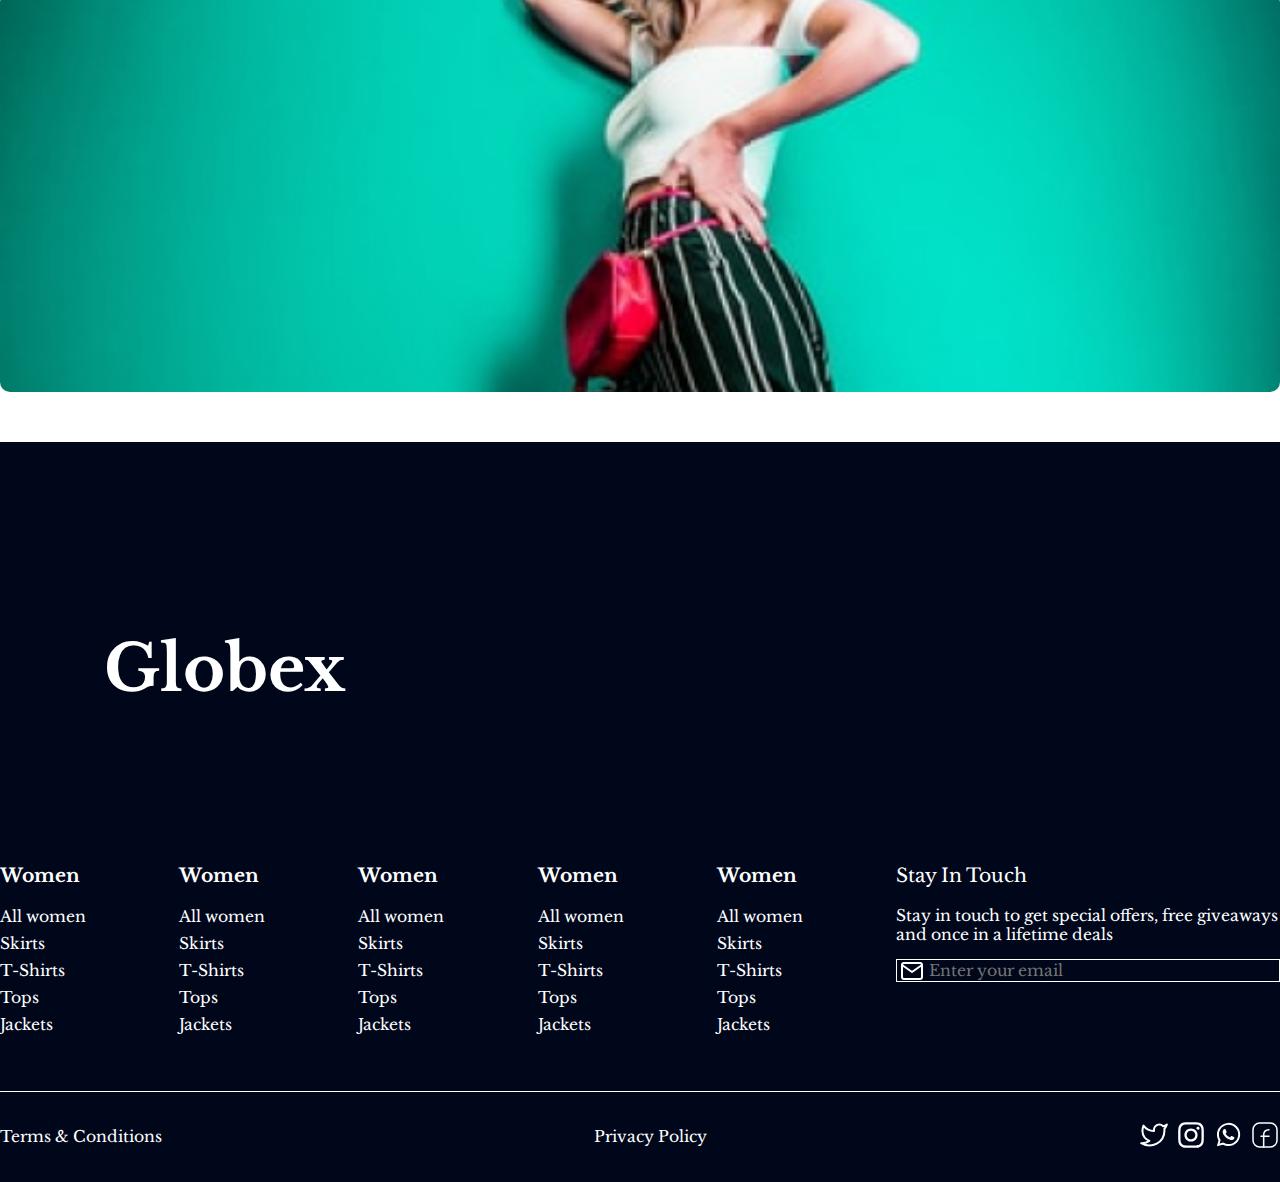
==== commit 98497408: "product-details" ====
--- a/product-detail.html
+++ b/product-detail.html
@@ -89,7 +89,7 @@
                 <div class="row product-row">
                     <div class="col-md-6 grid-col">
                       <div class="row">
-                        <div class="col-md-2">
+                        <div class="col-2">
                             <div class="product-image-slider swiper">
                                 <div class="swiper-wrapper">
                                     <!-- SLIDES -->
@@ -116,7 +116,7 @@
                                 </div>
                             </div>
                         </div>
-                        <div class="col-md-10">                            
+                        <div class="col-10">                            
                             <div class="preview-image">
                                 <img src="assets/images/grid5.jpg" alt="">
                             </div> 
--- a/assets/css/style.css
+++ b/assets/css/style.css
@@ -1044,15 +1044,37 @@
 }
 .product-info .product-row .product-image-slider {
   width: 100%;
+  height: 100%;
 }
 .product-info .product-row .product-image-slider .swiper-slide {
   overflow: hidden;
   border-radius: 10px;
+  cursor: pointer;
+}
+@media screen and (max-width: 768px) {
+  .product-info .product-row .product-image-slider .swiper-slide {
+    border-radius: 5px;
+  }
 }
 .product-info .product-row .product-image-slider .swiper-slide img {
   width: 100%;
+  height: 100%;
+  -o-object-fit: cover;
+     object-fit: cover;
 }
 .product-info .product-row .preview-image {
+  height: 400px;
   overflow: hidden;
   border-radius: 10px;
+}
+@media screen and (max-width: 768px) {
+  .product-info .product-row .preview-image {
+    border-radius: 5px;
+  }
+}
+.product-info .product-row .preview-image img {
+  width: 100%;
+  height: 100%;
+  -o-object-fit: cover;
+     object-fit: cover;
 }/*# sourceMappingURL=style.css.map */